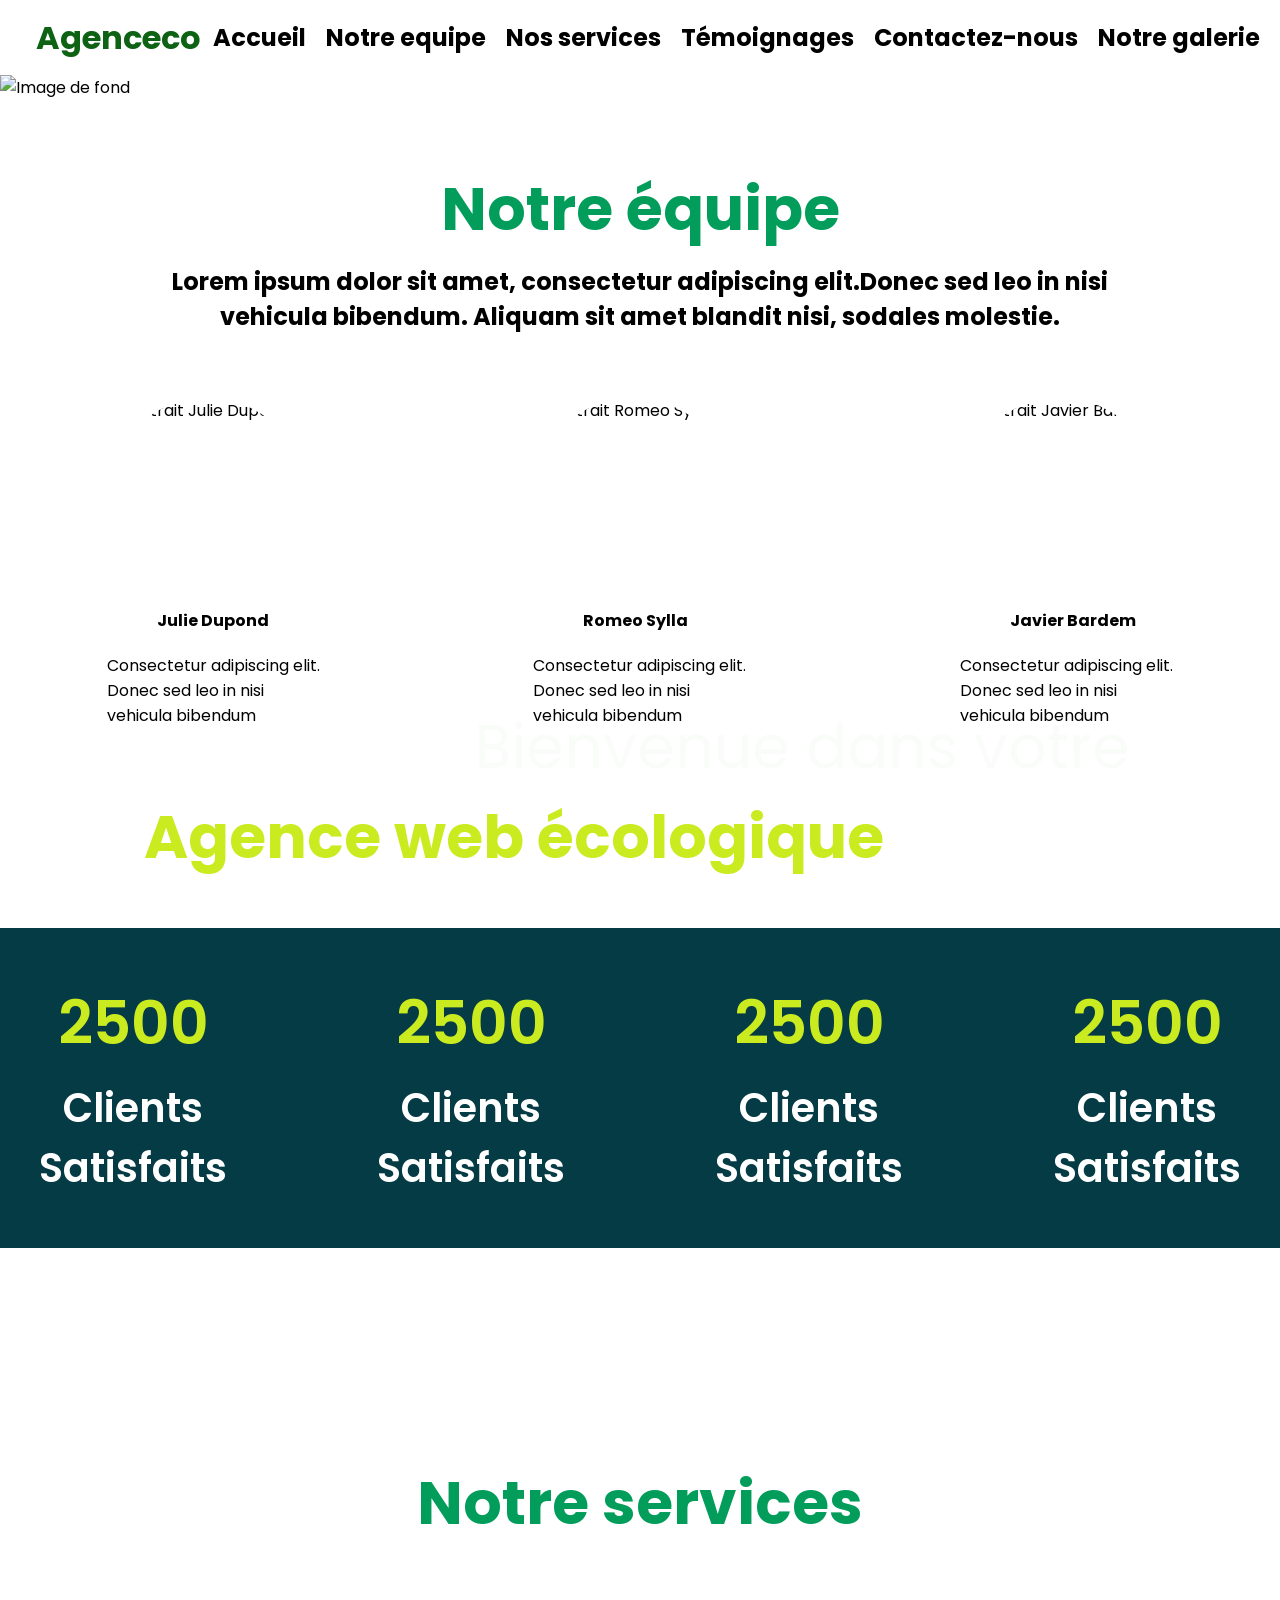
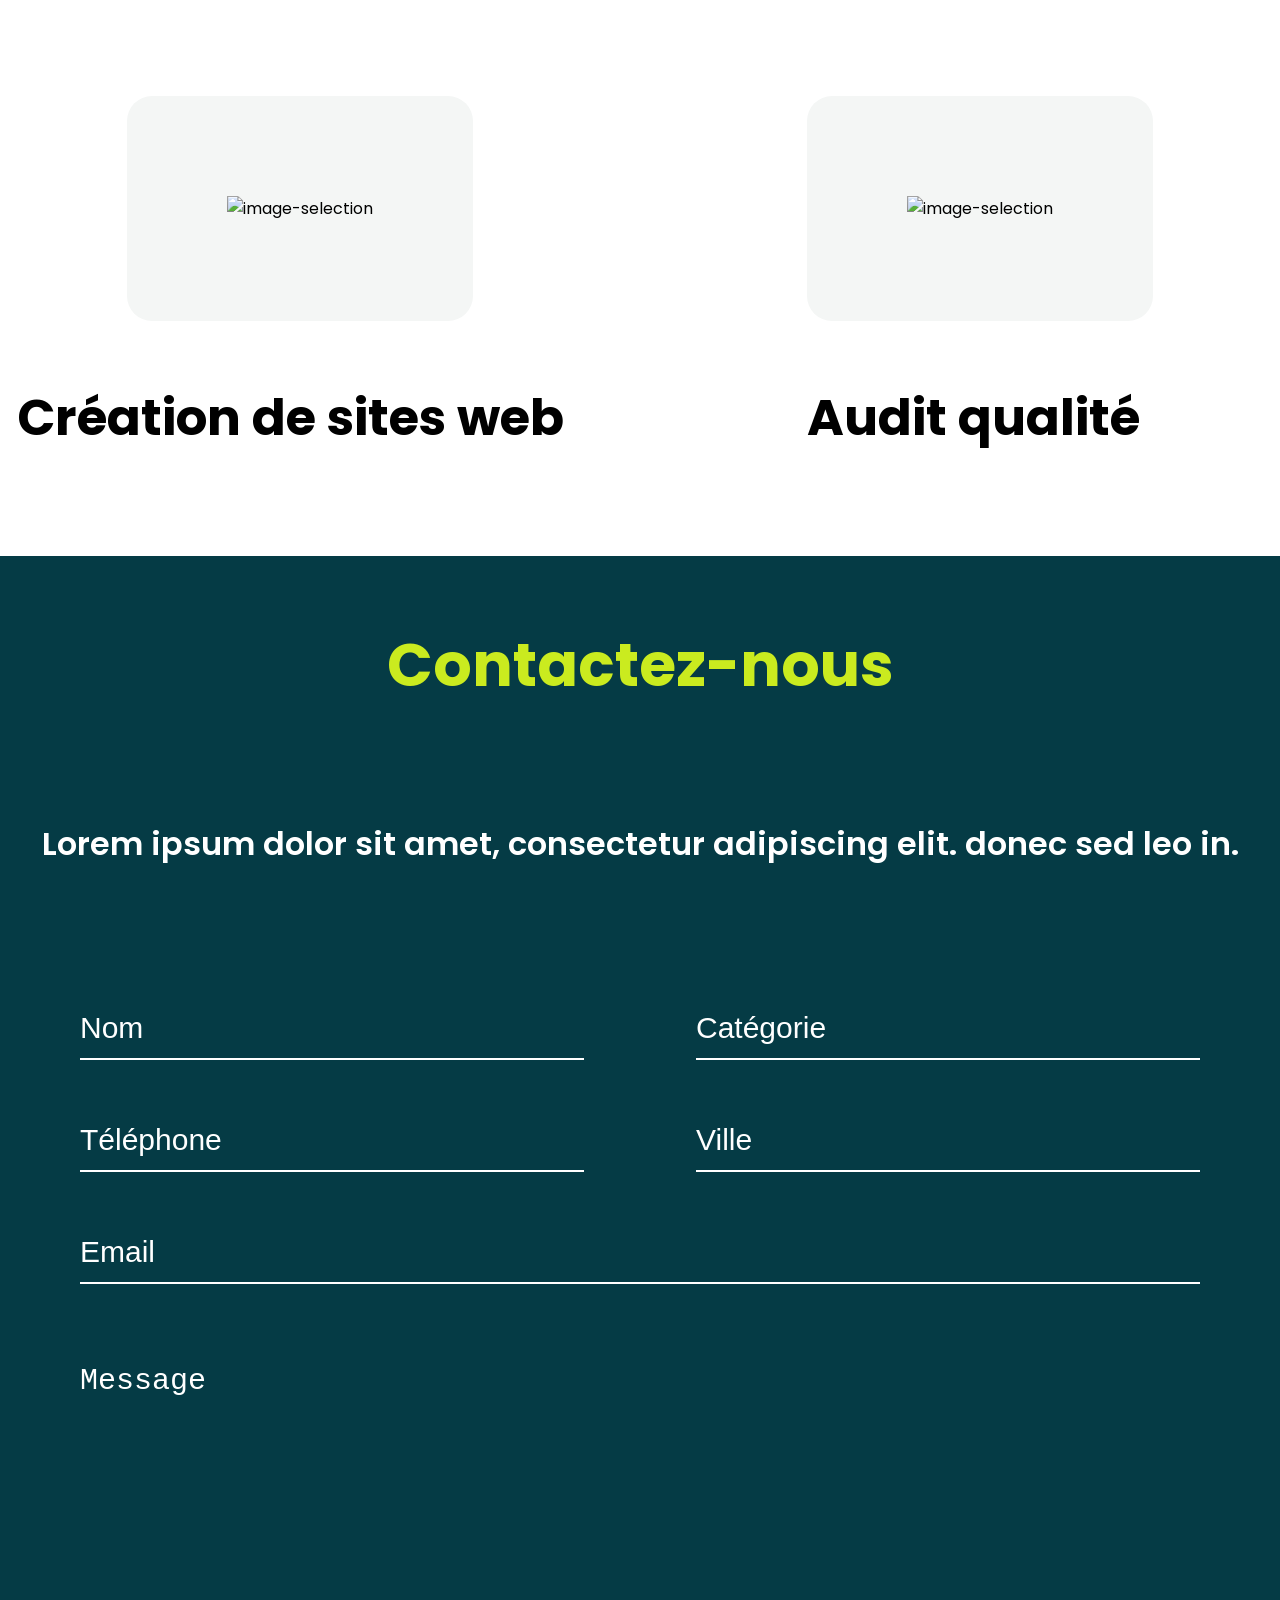
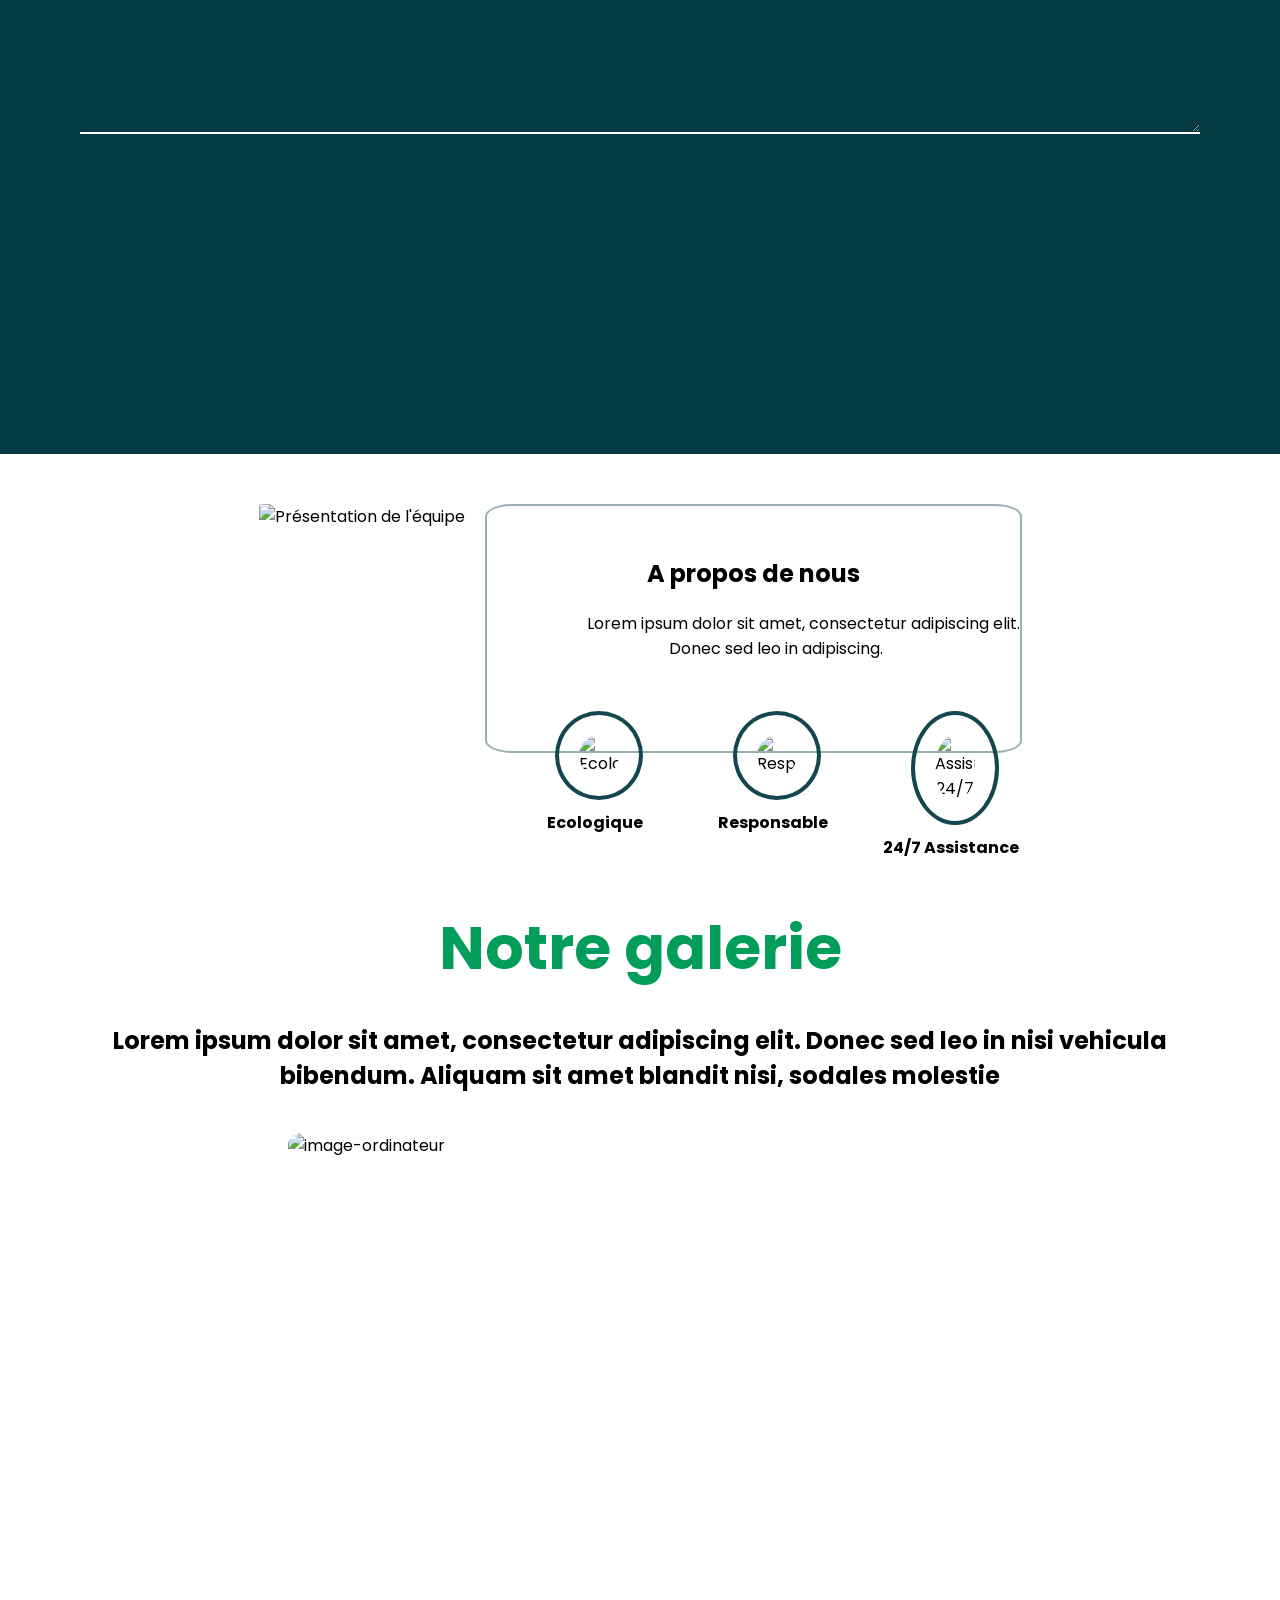
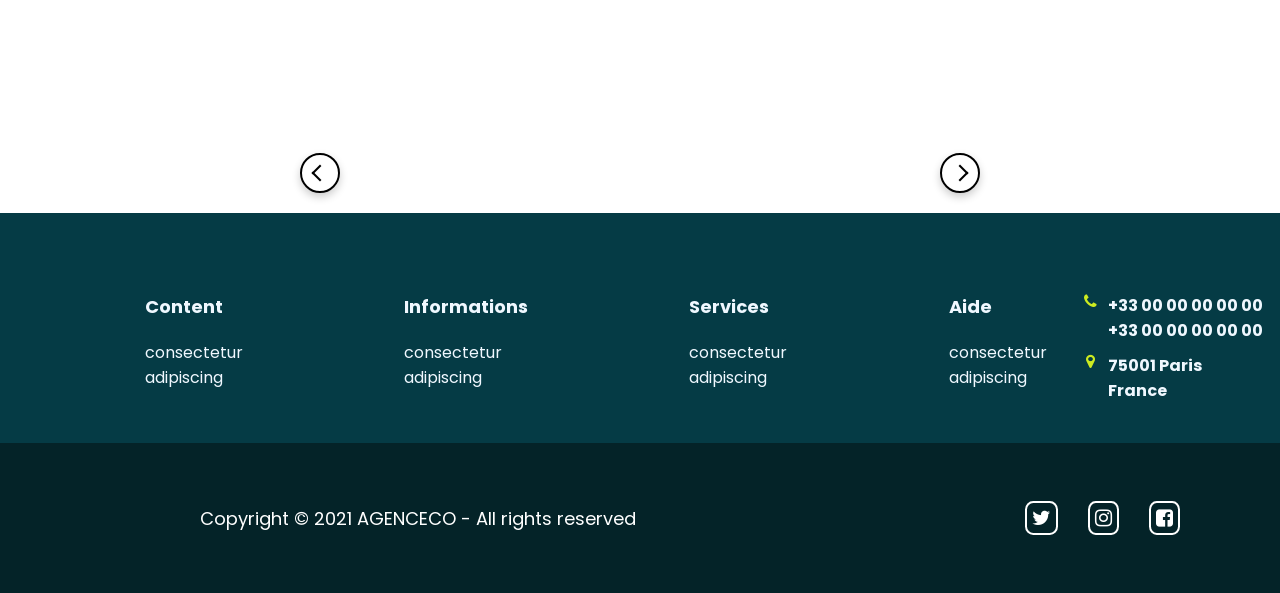
==== Index.html @ e7cc323c "Update and rename site-ecolo.html to Index.html" ====
<!DOCTYPE html>
<html lang="FR">

<head>
  <meta charset="UTF-8" />
  <meta name="viewport" content="width=device-width, initial-scale=1.0" />
  <!-- titre de la page -->
  <title>Agenceco</title>
  <!-- icone de l'onglet -->
  <link rel="stylesheet" href="./wall-e-leaf.jpg">
  <link rel="stylesheet" href="https://cdnjs.cloudflare.com/ajax/libs/font-awesome/4.7.0/css/font-awesome.min.css">
  <link rel="preconnect" href="https://fonts.googleapis.com" />
  <link rel="preconnect" href="https://fonts.gstatic.com" crossorigin />
  <link
    href="https://fonts.googleapis.com/css2?family=Poppins:ital,wght@0,100;0,200;0,300;0,400;0,500;0,600;0,700;0,800;0,900;1,100;1,200;1,300;1,400;1,500;1,600;1,700;1,800;1,900&display=swap"
    rel="stylesheet" />

  <link rel="stylesheet" href="./site-ecolo.css" />
</head>

<body>
  <header>
    <h1>Agenceco</h1>
    <div class="header"></div>

    <nav>
      <ul class="menu">
        <li>Accueil</li>
        <li>Notre equipe</li>
        <li>Nos services</li>
        <li>Témoignages</li>
        <li>Contactez-nous</li>
        <li>Notre galerie</li>
      </ul>
    </nav>
  </header>

  <section class="hero-section">
    <img class="header-background" src="./feuilles.jpg" alt="Image de fond" />
    <h3 class="hero-title">
      Bienvenue dans votre<span class="green-title">Agence web écologique</span>
    </h3>
  </section>

  <h4 id="équipe" class="team-title">Notre équipe</h4>

  <a class="team-text">Lorem ipsum dolor sit amet, consectetur adipiscing elit.Donec sed leo in
    nisi <br />
    vehicula bibendum. Aliquam sit amet blandit nisi, sodales molestie.
  </a>

  <div class="image-contener">
    <div class="image-item">
      <img src="image1.jpg" alt="Protrait Julie Dupond" />
      <strong class="user-name">Julie Dupond</strong>
      <strong class="user-content">Consectetur adipiscing elit. <br />
        Donec sed leo in nisi <br />
        vehicula bibendum
      </strong>
    </div>
    <div class="image-item">
      <img src="image2.jpg" alt="Protrait Romeo Sylla" />
      <strong class="user-name">Romeo Sylla</strong>
      <strong class="user-content">Consectetur adipiscing elit. <br />
        Donec sed leo in nisi <br />
        vehicula bibendum
      </strong>
    </div>
    <div class="image-item">
      <img src="image3.jpg" alt="Protrait Javier Bardem" />
      <strong class="user-name">Javier Bardem</strong>
      <strong class="user-content">Consectetur adipiscing elit. <br />
        Donec sed leo in nisi <br />
        vehicula bibendum
      </strong>
    </div>
  </div>

  <div class="client-container">
    <div class="client-box">
      <span class="client-number">2500</span>
      <span class="client-text">Clients Satisfaits</span>
    </div>
    <div class="client-box">
      <span class="client-number">2500</span>
      <span class="client-text">Clients Satisfaits</span>
    </div>
    <div class="client-box">
      <span class="client-number">2500</span>
      <span class="client-text">Clients Satisfaits</span>
    </div>
    <div class="client-box">
      <span class="client-number">2500</span>
      <span class="client-text">Clients Satisfaits</span>
    </div>
  </div>

  <section class="service-contener">
    <h4 class="services">Notre services</h4>

    <div class="statistics">
      <figure>
        <img class="vector" src="./Vector.jpg" alt="image-selection" />

        <figcaption class="website">Création de sites web</figcaption>
      </figure>

      <figure>
        <img class="vector" src="./Vector-1.jpg" alt="image-selection" />

        <figcaption>Audit qualité</figcaption>
      </figure>
    </div>
  </section>

  <div class="contact-container">
    <h4 class="contact-title">Contactez-nous</h4>
    <strong class="contact-text">Lorem ipsum dolor sit amet, consectetur adipiscing elit. donec sed leo
      in.
    </strong>
    <form class="contact-form" action="#">
      <input class="contact-input" type="text" placeholder="Nom" />
      <input class="contact-input" type="text" placeholder="Catégorie" />
      <input class="contact-input" type="text" placeholder="Téléphone" />
      <input class="contact-input" type="text" placeholder="Ville" />
      <input class="contact-input mail" type="text" placeholder="Email" />
      <textarea class="contact-input" placeholder="Message" name="Message" id=""></textarea>
      <button class="bouton" type="submit">Envoyer</button>
    </form>
  </div>


  <div class="us-container">
    <div class="us-presentation">
      <img class="presentation" src="./jason-goodman-Oalh2MojUuk-unsplash1.jpg" alt="Présentation de l'équipe">
    </div>


    <div class="us-imagecontainer">
      <h3 class="us-title">A propos de nous</h3>
      <p class="us-text">Lorem ipsum dolor sit amet, consectetur adipiscing elit. <span class="us-break">Donec sed leo
          in adipiscing. </span></p>

      <div class="us-images">
        <div class="us-image">
          <img src="./globe.jpg" alt="Ecologique" />
          <strong class="us-strong">Ecologique</strong>
        </div>
        <div class="us-image">
          <img src="./main.jpg" alt="Responsable" />
          <strong class="us-strong">Responsable</strong>
        </div>
        <div class="us-image">
          <img src="./horloge.jpg" alt="Assistance 24/7" />
          <strong class="us-strong">24/7 Assistance</strong>

        </div>
      </div>
    </div>
  </div>



  <div class="galerie-container">
    <h3 class="galerie-title">Notre galerie</h3>
    <p class="galerie-text">
      <span class="ligne1">Lorem ipsum dolor sit amet, consectetur adipiscing elit. Donec sed leo in nisi
        vehicula</span><br>
      <span class="ligne2">bibendum. Aliquam sit amet blandit nisi, sodales molestie</span>
    </p>


    <div class="image-wrapper">
      <img class="galerie-image" src="./kevin-bhagat-zNRITe8NPqY-unsplash 1.jpg" alt="image-ordinateur">
    </div>
  </div>

  <div class="button-container">
    <button class="left-button">
      <span class="left-arrow"></span>
    </button>

    <button class="right-button">
      <span class="right-arrow"></span>
    </button>
  </div>


  <div class="information-container">
    <div class="content">
      <h2 class="information-title">Content</h2>
      <p class="information-text">consectetur <br>adipiscing</p>
    </div>
    <div class="content">
      <h2 class="information-title">Informations</h2>
      <p class="information-text">consectetur <br>adipiscing</p>
    </div>
    <div class="content">
      <h2 class="information-title">Services</h2>
      <p class="information-text">consectetur <br>adipiscing</p>
    </div>

    <div class="content">
      <h2 class="information-title">Aide</h2>
      <p class="information-text">consectetur <br>adipiscing</p>
    </div>

    <div class="contact-block">
      <!-- Téléphone -->
      <div class="phone-line">
        <i class="fa fa-phone"></i>
        <div class="phone-numbers">
          <span>+33 00 00 00 00 00<br>+33 00 00 00 00 00</span>

        </div>
      </div>

      <!-- Localisation -->
      <div class="location-line">
        <i class="fa fa-map-marker"></i>
        <div class="location-text">
          <span>75001 Paris<br> France</span>

        </div>
      </div>
    </div>
  </div>

  <div class="copyright-container">
    <p class="copyright-text">Copyright © 2021 AGENCECO - All rights reserved</p>

    <div class="social-icons">
      <div class="social-icon">
        <i class="fa fa-twitter"></i>
      </div>
      <div class="social-icon">
        <i class="fa fa-instagram"></i>
      </div>
      <div class="social-icon">
        <i class="fa fa-facebook-square"></i>
      </div>
    </div>
  </div>

  <footer></footer>

</html>
---- site-ecolo.css ----
* {
  margin: 0;
  padding: 0;
}




body {
  max-width: 100%;
  overflow-x: hidden;
}



/* Pour cacher la scroll barre sur Chrome, Edge et Safari */
::-webkit-scrollbar {
  display: none;
}

/* Pour Firefox */
html {
  scrollbar-width: none;
}

/* Pour Internet Explorer et Edge */
body {
  -ms-overflow-style: none;
}

/* 🌐 Responsive général pour les petits écrans */
@media (max-width: 768px) {

  /* Réduction des tailles de titres */
  .green-title,
  .team-title,
  .contact-title,
  .services,
  .galerie-title,
  .client-number,
  .client-text,
  .user-content {
    font-size: 30px;
    text-align: center;
  }

  .galerie-text,
  .team-text,
  .contact-text {
    font-size: 1rem;
    padding: 0 10px;
  }

  /* Images fluides */
  img {
    max-width: 100%;
    height: auto;
  }

  .galerie-image {
    margin: auto;
    display: block;
  }

  .image-contener,
  .statistics,
  .client-container,
  .us-container,
  .us-images {
    flex-direction: column;
    align-items: center;
    gap: 20px;
  }

  .presentation,
  .us-imagecontainer {
    width: 90%;
    height: auto;
  }

  .bouton {
    margin: 20px auto;
    display: block;
  }

  .contact-form {
    flex-direction: column;
    padding: 20px;
  }

  .contact-input,
  .contact-input.mail,
  textarea.contact-input {
    width: 100%;
    padding-left: 10px;
  }

  .us-text {
    margin: 0 20px 50px 20px;
    text-align: center;
  }

  .website {
    margin-left: 0;
    text-align: center;
  }

  .hero-title {
    font-size: 30px;
    right: 20px;
    bottom: 5%;
    text-align: center;
  }

  .user-name {
    font-size: 20px;
    padding-left: 0;
    text-align: center;
  }
}



header {
  color: rgba(13, 98, 20, 255);
  display: flex;
  align-items: center;
  justify-content: space-between;
  padding: 10px;
  margin-left: 2%;
}

.menu li {
  padding: 10px;
}

.menu {
  display: flex;
  justify-content: space-evenly;
  flex-direction: row;
  list-style: none;
  font-weight: bold;
  font-size: 150%;
  color: rgb(0, 0, 0);
}


@media (max-width: 768px) {
  header {
    flex-direction: column;
    align-items: center;
    gap: 20px;
  }

  .menu {
    flex-direction: column;
    align-items: center;
    width: 100%;
    padding: 0;
    border: none;
  }

  .menu li {
    padding: 10px 0;
    width: 100%;
    text-align: center;
    border-bottom: 1px solid rgba(0, 0, 0, 0.1);
  }
}


.header-background {
  display: flex;
  object-fit: cover;
  width: 100%;
  height: auto;
}

body {
  font-family: "poppins";
}

.hero-title {
  position: absolute;
  bottom: 2%;
  right: 150px;
  font-size: 60px;
  max-width: 80%;
  color: rgb(249, 252, 249);
  font-weight: 400;
}

.hero-section {
  object-fit: cover;
}

.green-title {
  color: rgba(202, 235, 31, 255);
  font-weight: bold;
  display: block;
  margin-left: -330px;
  font-size: 60px;
}

.team-title {
  color: rgba(2, 157, 91, 255);
  display: flex;
  justify-content: center;
  padding: 10px;
  font-size: 60px;
  padding-top: 5%;
  font-weight: bolder;
}

.team-text {
  font-weight: bolder;
  font-size: x-large;
  display: block;
  text-align: center;
  padding-bottom: 5%;
}

.client-container {
  background-color: rgba(5, 59, 69, 255);
  font-weight: 600;
  padding: 50px;
  text-align: center;
  display: flex;
  justify-content: center;
  gap: 150px;
  margin-top: 200px;
  margin-bottom: 200px;

}

.client-box {
  display: flex;
  flex-direction: column;
  align-items: center;
}

.client-number {
  font-size: 60px;
  color: rgba(202, 235, 31, 255);
  margin: 0 10px;
}

.client-text {
  font-size: 40px;
  color: rgb(255, 255, 255);
  margin-top: 10px;
}

.client-container span {
  display: inline-block;
}

.clients {
  color: rgba(202, 235, 31, 255);
  font-weight: bold;
  justify-content: center;
  margin-left: 330px;
}

.satisfaits {
  margin: 1px;
  padding-bottom: 10px;
}

.user-name {
  font-size: 50;
  display: inline;
  margin: 0%;
  padding: 0%;
  padding-left: 50px;
}

.user-content {
  color: rgb(0, 0, 0);
  padding-top: 20px;
  justify-content: center;
  font-weight: 400;
  font-size: 100px;
}

.service-contener .services {
  color: rgba(2, 157, 91, 255);
  display: flex;
  justify-content: center;
  padding: 10px;
  font-size: 60px;
  font-weight: bolder;
}

.services {
  color: rgb(9, 175, 37);
  padding: 10px;
  font-size: 80px;
  font-weight: 500;
}

.image-contener {
  display: flex;
  justify-content: space-around;
}

.image-item {
  justify-content: center;
}

.image-item img {
  display: block;
  width: 200px;
  height: 200px;
  border-radius: 50%;
  object-fit: cover;
  margin-bottom: 10px;
}

.image-item strong {
  display: block;
  font-size: 16px;
}

.content {
  margin-left: 10%;
  margin-bottom: 10%;
}

.statistics {
  display: flex;
  justify-content: space-around;
  padding-top: 10%;
  margin-bottom: 100px;
}

.vector {
  background-color: rgba(244, 246, 245, 255);
  margin: 10px;
  padding: 100px;
  border-radius: 25px;
}

figcaption {
  color: rgb(0, 0, 0);
  font-size: 50px;
  justify-content: center;
  margin-left: 10px;
  font-weight: bolder;
  padding-top: 50px;
}

.website {
  margin-left: -100px;
}

.contact-title {
  color: rgba(202, 235, 31, 255);
  display: flex;
  justify-content: center;
  padding: 10px;
  font-size: 60px;
  padding-top: 5%;
  font-weight: bolder;
  margin-bottom: 100px;
}

.contact-container {
  width: 100%;
  margin: auto;
  background-color: rgba(5, 59, 69, 255);
}

.contact-text {
  color: rgb(255, 255, 255);
  font-size: 200%;
  display: block;
  text-align: center;
  padding-bottom: 50px;
  font-weight: 600;
}

label {
  font-weight: 400;
  margin-bottom: 5px;
}

input,
textarea {
  background-color: transparent;
  border: none;
  border-bottom: 5px solid rgb(255, 255, 255);
  color: rgb(255, 255, 255);
  font-size: 30px;
  padding: 50px;
  width: 100%;
  box-sizing: border-box;
  padding-left: 100px;
  height: 20px;
}

.bouton {
  border-radius: 50px;
  background-color: rgba(213, 243, 31, 255);
  color: (5, 59, 69, 1);
  padding: 10px;
  width: 200px;
  height: 50px;
  font-size: 20px;
  margin-left: 1700px;
  margin-top: 20px;
  margin-bottom: 20px;
}

.contact-form {
  padding: 80px;
  gap: 50px;
  display: flex;
  flex-direction: row;
  justify-content: space-between;
  flex-wrap: wrap;
}

.contact-input {
  border-bottom: 2px solid white;
  padding: 30px 0px;
  width: 45%;
  background-color: transparent;
}

.contact-input.mail {
  width: 100%;
}

textarea.contact-input {
  width: 100%;
  height: 400px;
  margin-bottom: 100px;
}

.contact-input::placeholder {
  color: white;
}

.us-container {
  display: flex;
  justify-content: center;

  padding-top: 50px;
  gap: 20px;

}



.presentation {
  height: 400px;
  width: 600px;
  border-radius: 5%;
}





.us-title {
  display: flex;
  justify-content: center;
  margin-top: 50px;
  font-size: x-large;
  margin-bottom: 20px;
}


.us-text {
  margin-left: 100px;
  margin-bottom: 50px;
  font-size: medium;
}


.us-break {
  display: block;
  /* Forcer un retour à la ligne */
  text-align: center;
  /* Centrer le texte du span */
  margin-left: -55px;
  /* Vous pouvez ajuster l'espacement si nécessaire */
}



.us-imagecontainer {
  border: solid rgba(153, 175, 179, 255) 2px;
  border-radius: 5%;
}


.us-images {
  display: flex;
  /* Utilise Flexbox pour aligner les éléments en ligne */
  justify-content: space-around;
  /* Espace égal entre chaque image */
  align-items: center;
  /* Aligne les images et les textes verticalement au centre */
}

.us-image {
  text-align: center;
  /* Centre l'image et son texte */
  width: 40px;
  height: 40px;
}

.us-image img {
  max-width: 100%;
  /* Permet de s'assurer que les images sont responsive */
  height: auto;
  border-radius: 50%;
  border: solid rgba(19, 70, 78, 255) 4px;
  padding-top: 20px;
  padding-bottom: 20px;
  padding-right: 20px;
  padding-left: 20px;
}

.us-strong {
  display: block;
  text-align: center;
  margin-top: 10px;
  font-weight: bold;
  width: 180px;
  margin-left: -50px;
}




.galerie-title {
  color: rgba(2, 157, 91, 255);
  display: flex;
  justify-content: center;
  padding-top: 150px;
  margin-bottom: 30px;
  font-size: 60px;
  font-weight: bolder;
}


.galerie-text {
  text-align: center;
  font-weight: bolder;
  font-size: x-large;
}

.ligne1,
.ligne2 {
  display: inline-block;
}



.image-wrapper {
  display: flex;
  justify-content: center;
}

.galerie-image {
  border-radius: 2%;
  margin-top: 40px;
  justify-content: flex-end;
  width: 55%;
  height: 600px;
  object-fit: cover;
}


.button-container {
  display: flex;
  justify-content: space-around;
  margin-top: 20px;
  margin-bottom: 20px;
}


.right-button {
  width: 40px;
  height: 40px;
  border-radius: 50%;
  background-color: transparent;
  border: none;
  display: flex;
  align-items: center;
  justify-content: center;
  cursor: pointer;
  box-shadow: 0 4px 8px rgba(0, 0, 0, 0.2);
  border: solid black 2px;
}


.right-arrow:hover {
  outline-width: 10px;
  color: green;
}





.right-arrow {
  width: 10px;
  height: 10px;
  border-top: 2px solid rgb(0, 0, 0);
  border-right: 2px solid rgb(0, 0, 0);
  transform: rotate(45deg);
  justify-content: center;
  display: flex;

}


.left-button {
  width: 40px;
  height: 40px;
  border-radius: 50%;
  background-color: transparent;
  border: none;
  display: flex;
  align-items: center;
  justify-content: center;
  cursor: pointer;
  box-shadow: 0 4px 8px rgba(0, 0, 0, 0.2);
  transition: background-color 0.3s ease;
  border: solid 2px black;
}



.left-arrow {
  width: 10px;
  height: 10px;
  border-bottom: 2px solid rgb(0, 0, 0);
  border-left: 2px solid rgb(0, 0, 0);
  transform: rotate(45deg);
  justify-content: center;
  display: flex;
}




.information-container {
  display: flex;
  justify-content: space-around;
  flex-direction: row;
  list-style: none;
  font-weight: bold;
  background-color: rgba(5, 59, 69, 255);
  color: aliceblue;
  padding-top: 30px;
  height: 200px;

}


.phone-line {
  margin-top: 50px;
}


.information-title {

  font-size: large;
  margin-top: 50px;
}

.information-text {
  margin-top: 20px;
  font-weight: lighter;
}


.contact-block {
  display: flex;
  flex-direction: column;
  gap: 10px;
}

.phone-line,
.location-line {
  display: flex;
  align-items: flex-start;
  /* pour aligner l’icône avec le haut du texte */
}

.phone-line i,
.location-line i {
  width: 20px;
  margin-right: 8px;
  color: rgb(204, 235, 32);
  /* couleur de l'icône */
  text-align: center;
  font-size: 16px;
}

.phone-numbers span,
.location-text span {
  display: block;
}



.copyright-container {
  background-color: rgb(4, 35, 40); /* couleur corrigée */
  height: 150px;
  display: flex;
  justify-content: space-between; /* espace entre copyright et icônes */
  align-items: center; /* alignement vertical centré */
}

.copyright-text {
  color: white;
  font-size: large;
  display: flex;
  margin-left: 200px;
}

.social-icons {
  gap: 30px; /* espace entre les icônes */
  margin-right: 100px;
  display: flex;
  justify-content: flex-end;
}

.social-icon {
  display: flex;
  justify-content: center; /* aligne l'icône */
  align-items: center; /* centre l'icône dans le cercle */
  border: 2px solid #ffffff; /* bordure solide */
  border-radius: 25%; /* bordure arrondie */
  padding: 5px; /* écart entre l'icône et la bordure */
  transition: background-color 0.3s ease; /* pour un effet lors du survol */
}

.social-icon i {
  color: rgb(255, 255, 255); /* couleur des icônes */
  font-size: 20px; /* taille des icônes */
}

.social-icon:hover {
  background-color: rgba(204, 235, 32, 0.1); /* changement de fond au survol */
}
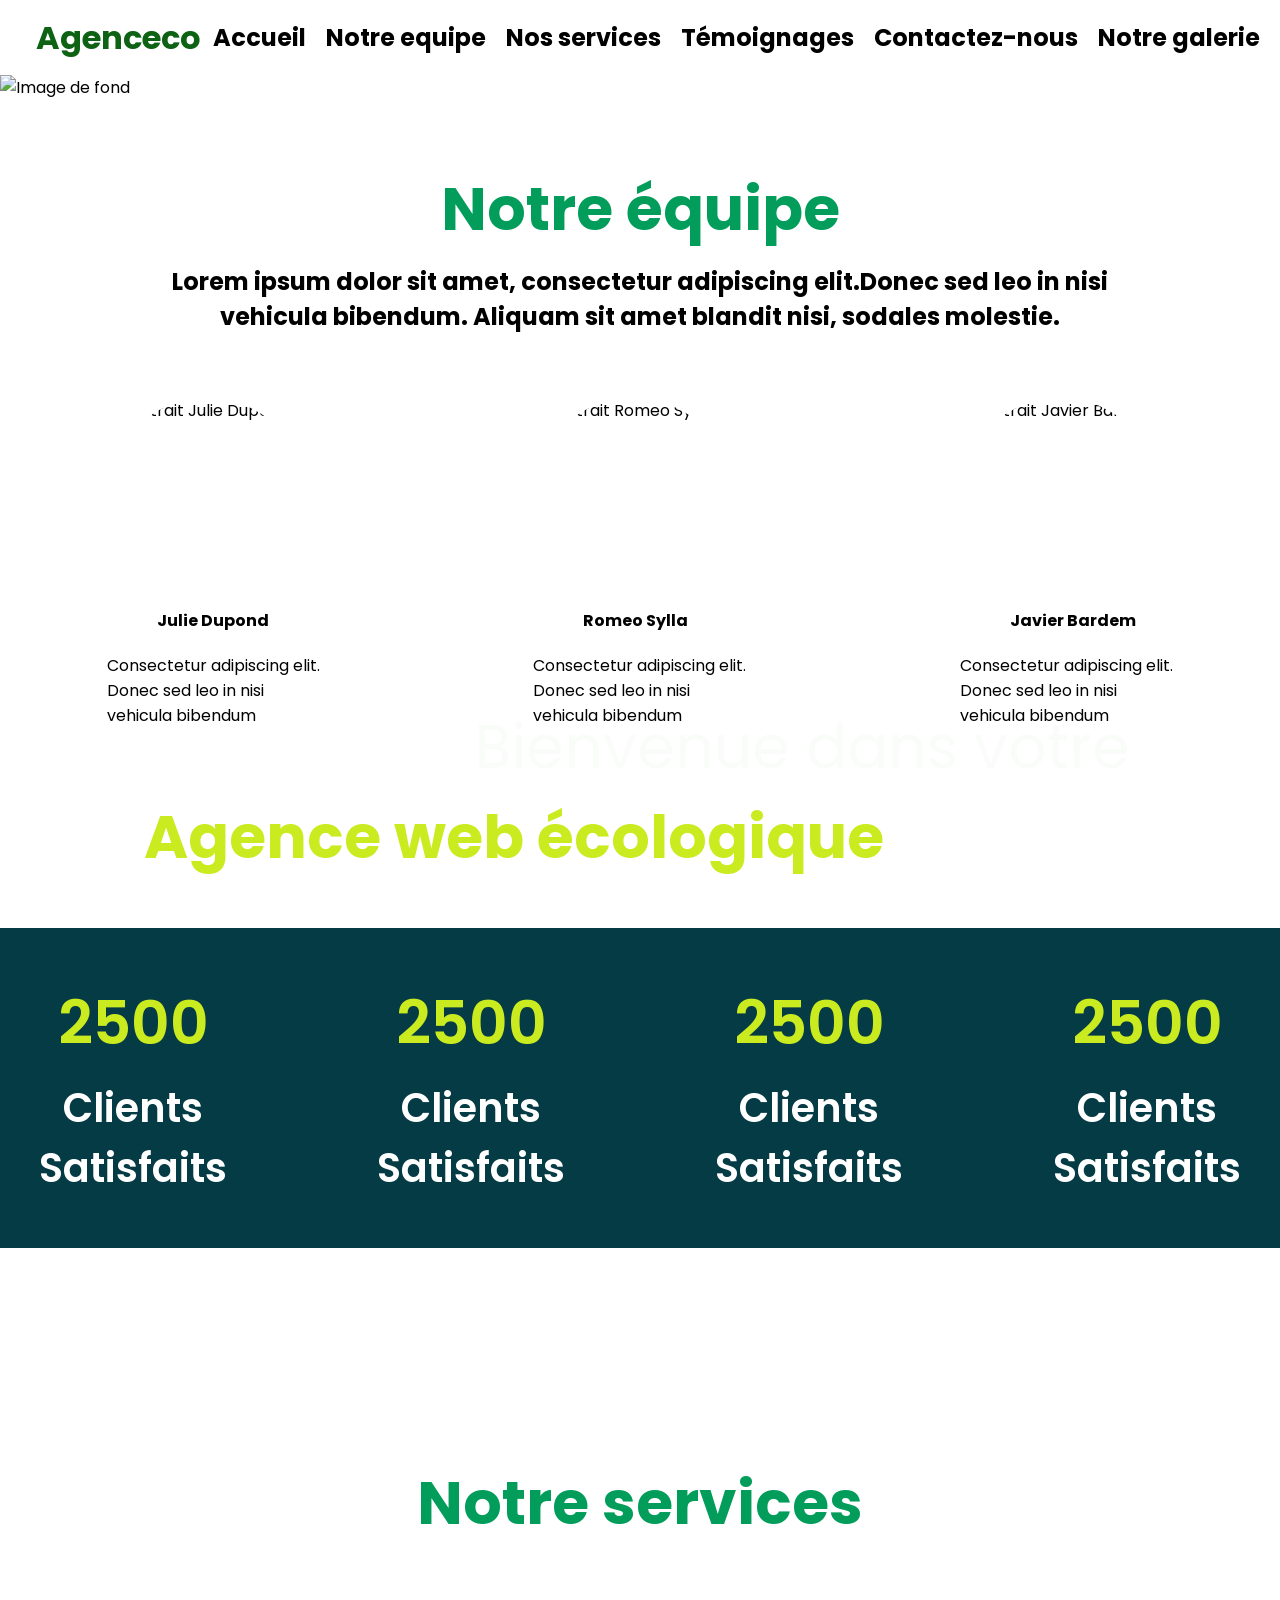
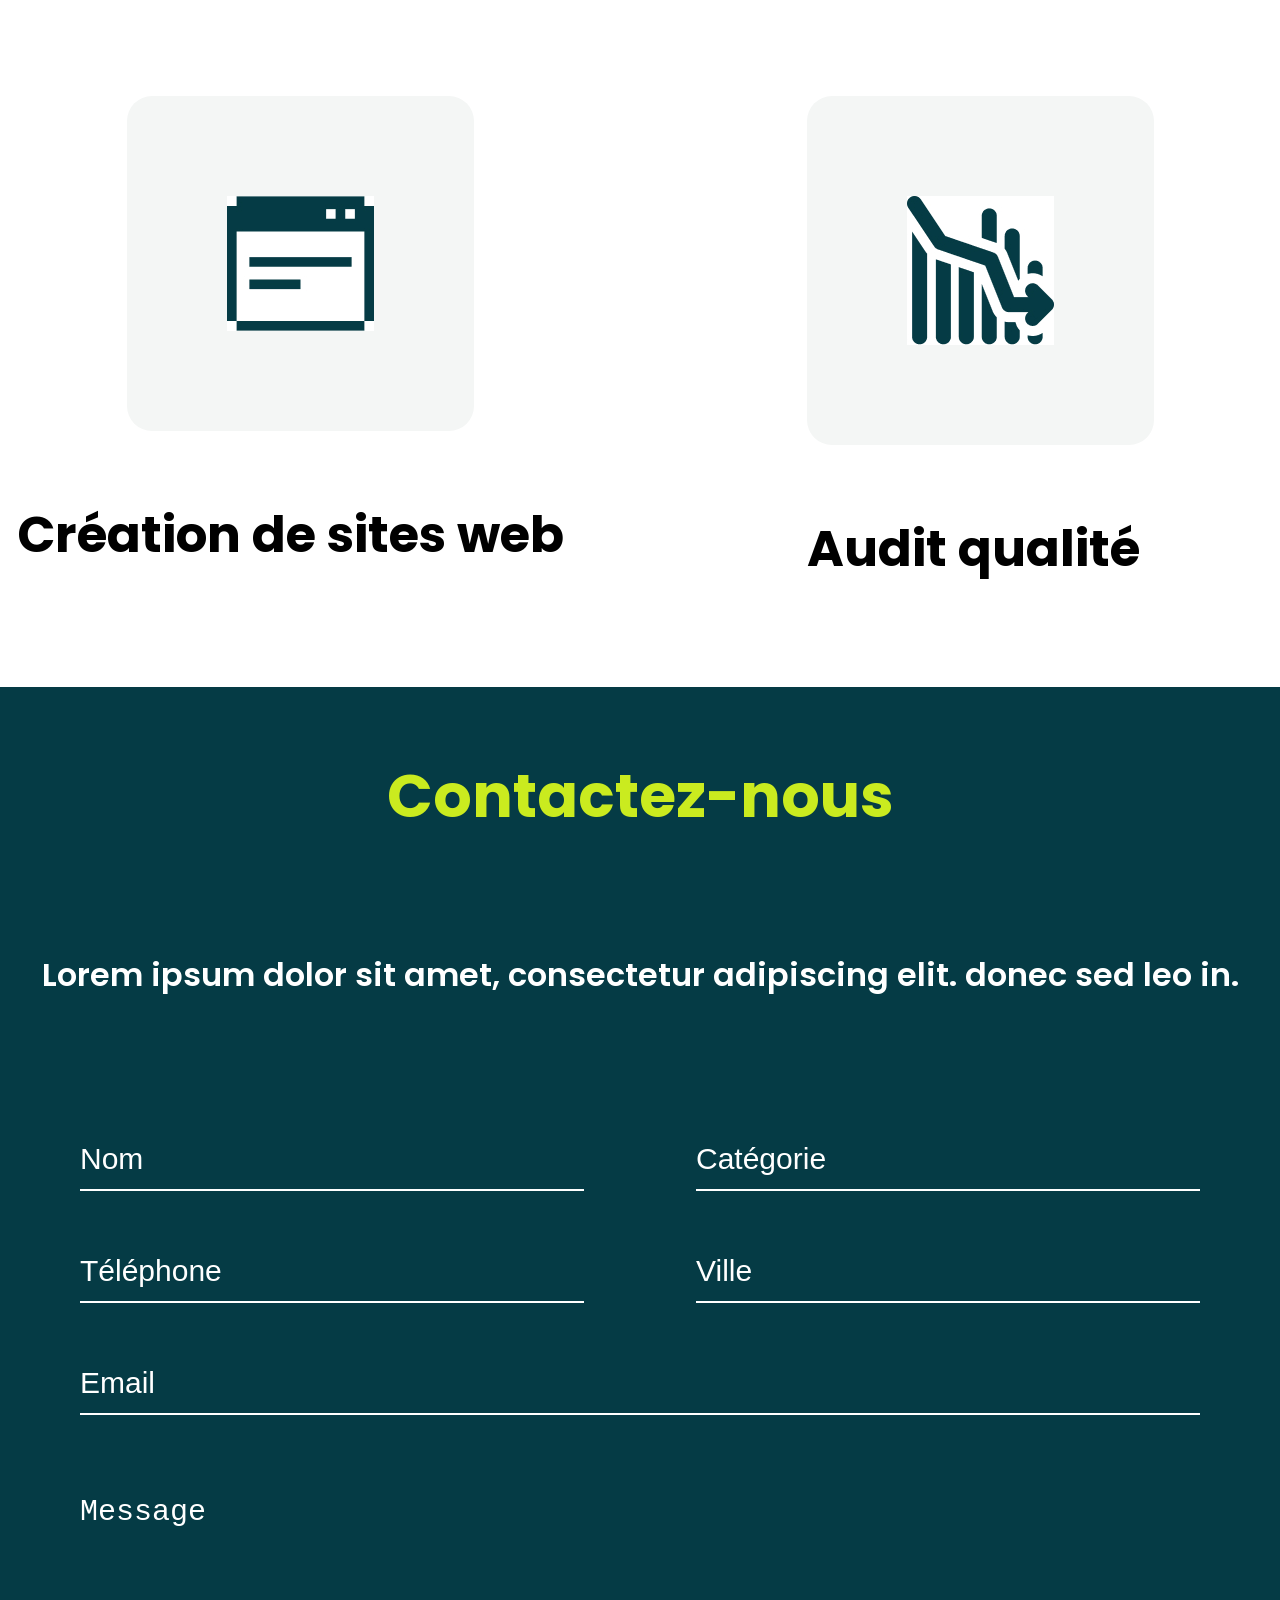
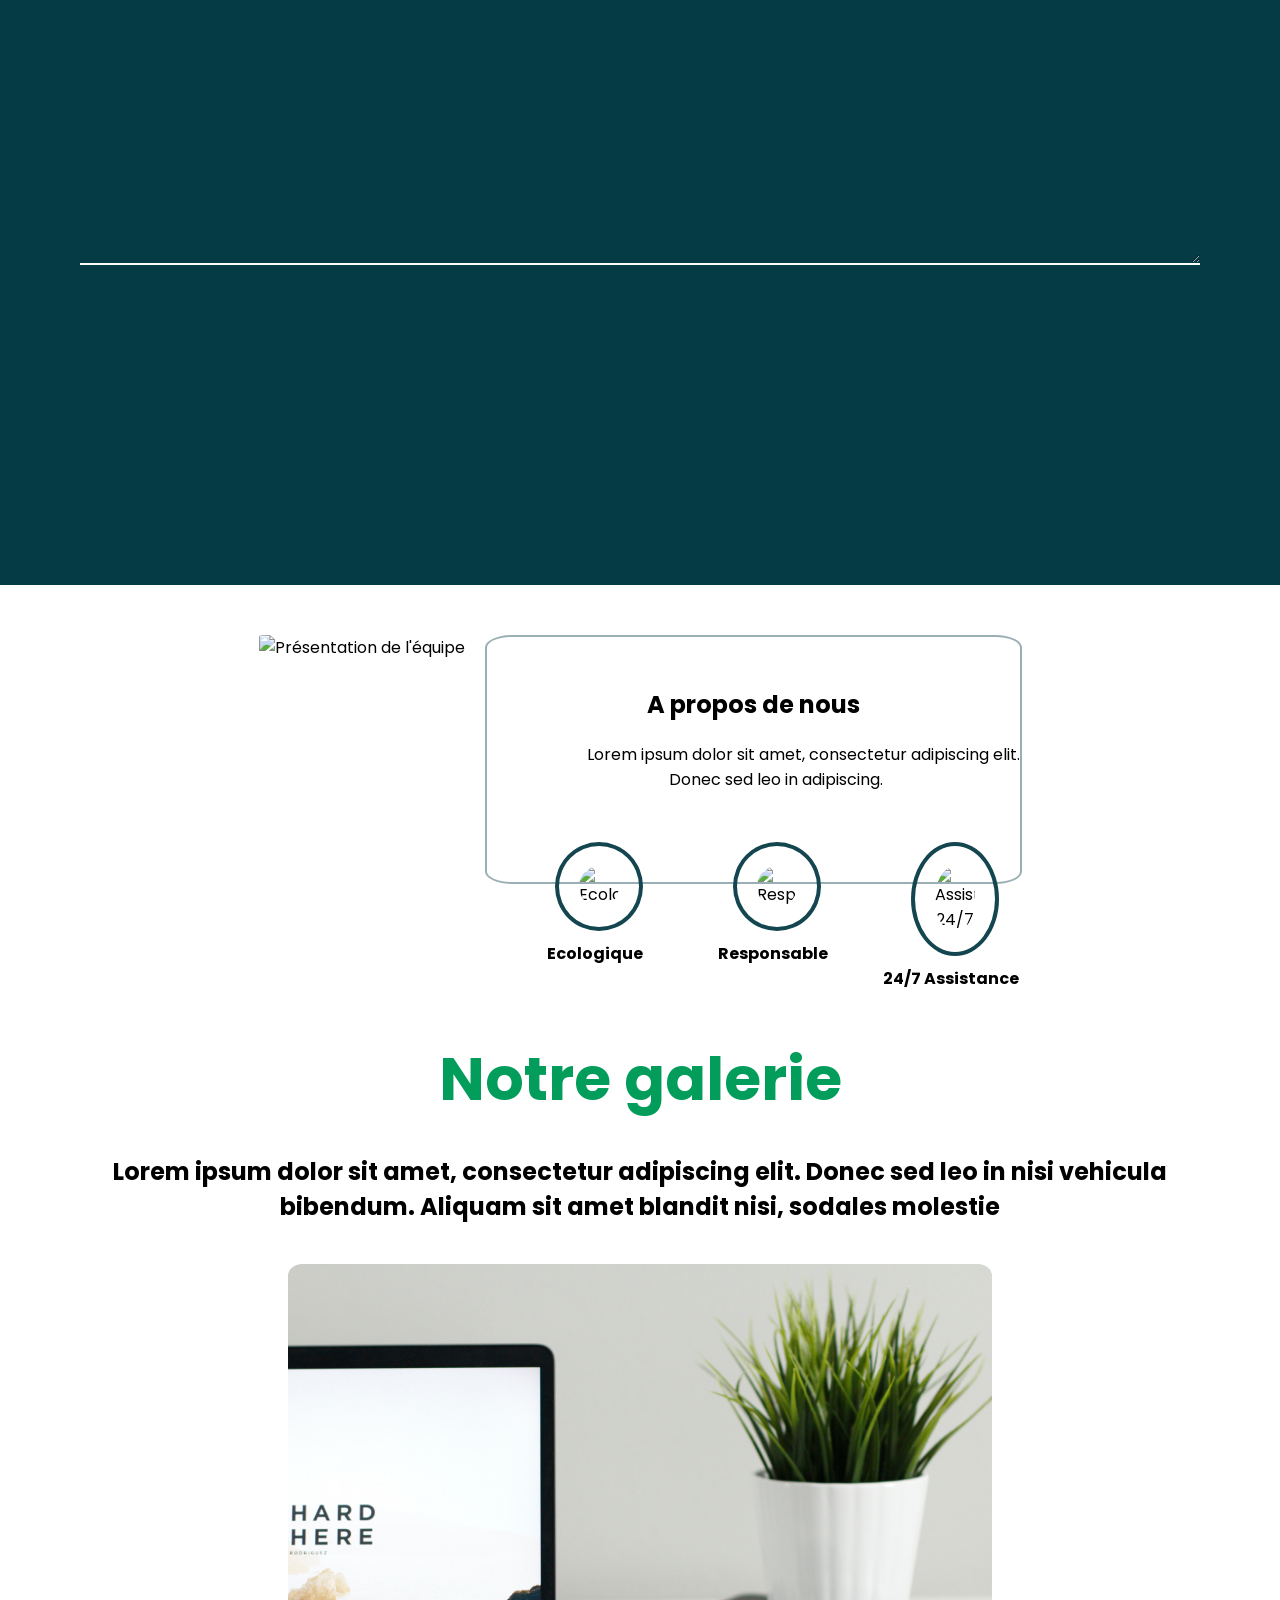
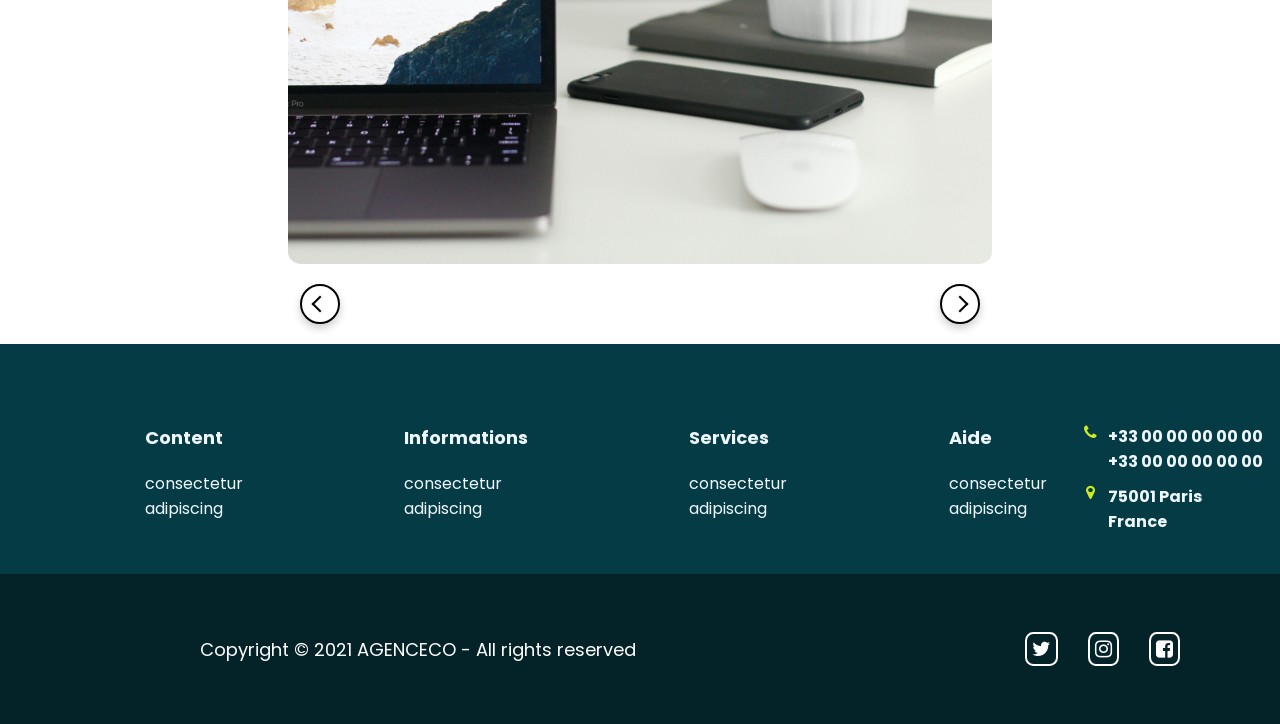
==== commit c995d459: "Update Index.html" ====
--- a/Index.html
+++ b/Index.html
@@ -15,7 +15,7 @@
     href="https://fonts.googleapis.com/css2?family=Poppins:ital,wght@0,100;0,200;0,300;0,400;0,500;0,600;0,700;0,800;0,900;1,100;1,200;1,300;1,400;1,500;1,600;1,700;1,800;1,900&display=swap"
     rel="stylesheet" />
 
-  <link rel="stylesheet" href="./site-ecolo.css" />
+  <link rel="stylesheet" href="site-ecolo.css" />
 </head>
 
 <body>
